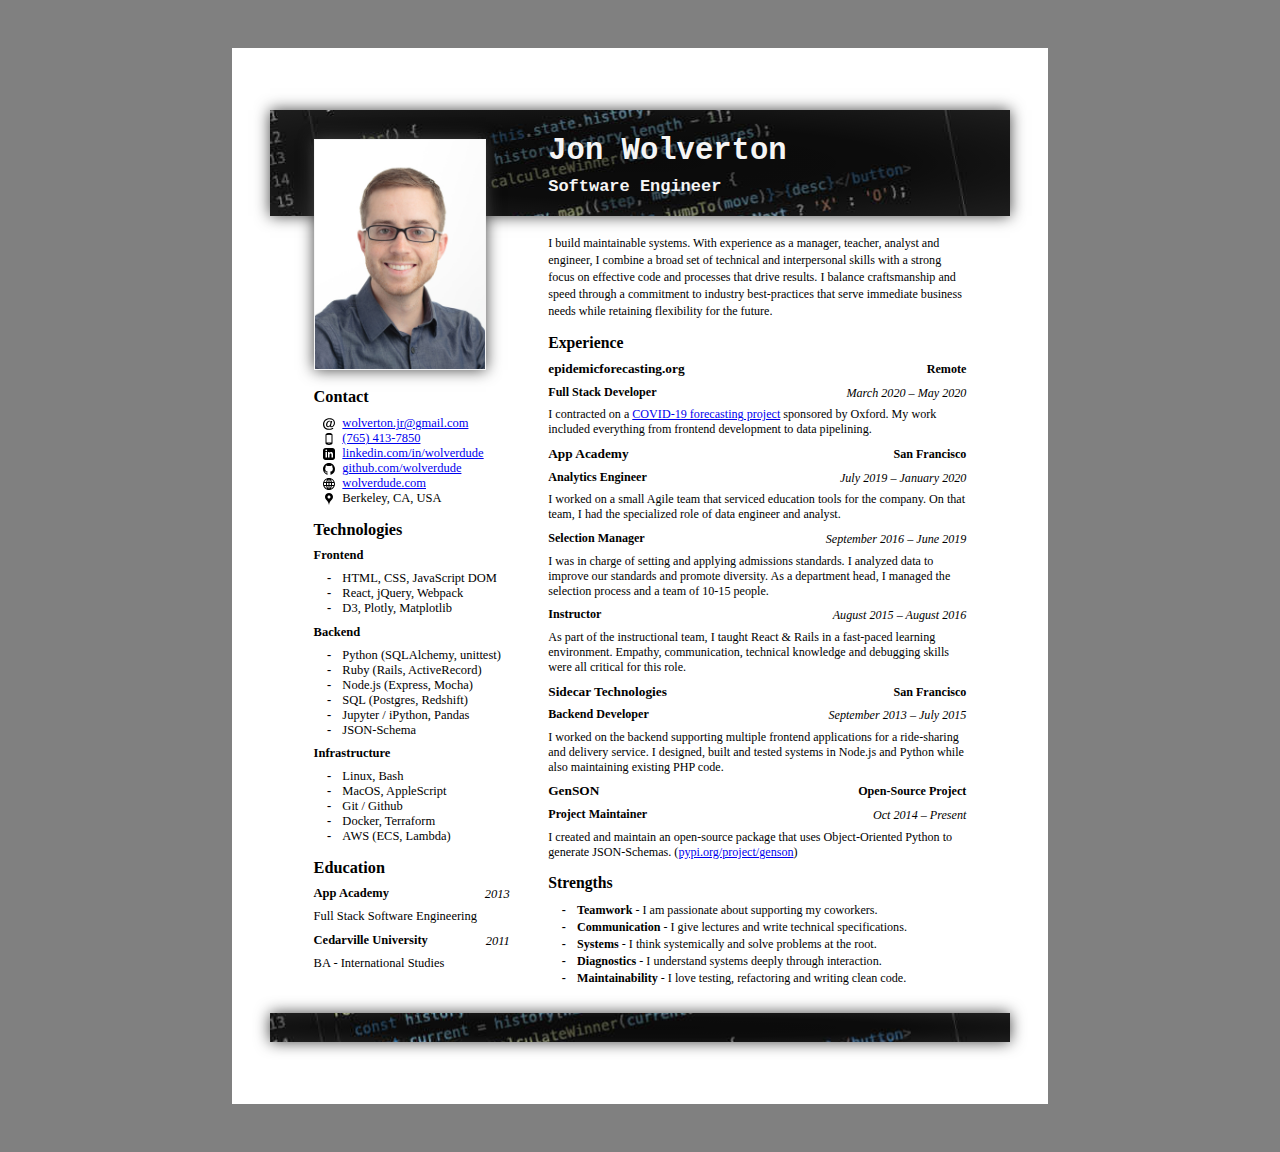
==== resume.html @ 435b96f3 "add favicon" ====
<!DOCTYPE html>
<html lang="en">
<head>
  <meta charset="UTF-8" />
  <meta http-equiv="X-UA-Compatible" content="chrome=1" />
  <meta name="viewport" content="width=8.5in, initial-scale=1.0" />
  <title>Jon Wolverton - Software Engineer</title>
  <meta name="description" content="I build maintainable systems." />
  <link rel="icon" href="/emoji/emoji/wolverdude.png" type="image/png">
  <link rel="stylesheet" href="resume.css" />
</head>
<body>
  <div class="page">
    <div class="header"><div class="code-underlay"></div></div>
    <div class="footer"><div class="code-underlay"></div></div>
    <div class="content">
      <div class="body">
        <div class="main">
          <article class="header-content">
            <h1>Jon Wolverton</h1>
            <p class="occupation">Software Engineer</p>
          </article>
          <article class="extra-line-spacing">
            <p>I build maintainable systems. With experience as a manager, teacher, analyst and engineer, I combine a broad set of technical and interpersonal skills with a strong focus on effective code and processes that drive results. I balance craftsmanship and speed through a commitment to industry best-practices that serve immediate business needs while retaining flexibility for the future.</p>
          </article>
          <article>
            <h2>Experience</h2>
            <section class="employer">
              <h3>epidemicforecasting.org</h3>
              <p class="location">Remote</p>
              <section class="role">
                <h4>Full Stack Developer</h4>
                <p class="dates">March 2020 – May 2020</p>
                <p>I contracted on a <a href="http://epidemicforecasting.org/">COVID-19 forecasting project</a> sponsored by Oxford. My work included everything from frontend development to data pipelining.</p>
              </section>
            </section>
            <section class="employer">
              <h3>App Academy</h3>
              <p class="location">San Francisco</p>
              <section class="role">
                <h4>Analytics Engineer</h4>
                <p class="dates">July 2019 – January 2020</p>
                <p>I worked on a small Agile team that serviced education tools for the company. On that team, I had the specialized role of data engineer and analyst.</p>
              </section>
              <section class="role">
                <h4>Selection Manager</h4>
                <p class="dates">September 2016 – June 2019</p>
                <p>I was in charge of setting and applying admissions standards. I analyzed data to improve our standards and promote diversity. As a department head, I managed the selection process and a team of 10-15 people.</p>
              </section>
              <section class="role">
                <h4>Instructor</h4>
                <p class="dates">August 2015 – August 2016</p>
                <p>As part of the instructional team, I taught React & Rails in a fast-paced learning environment. Empathy, communication, technical knowledge and debugging skills were all critical for this role.</p>
              </section>
            </section>
            <section class="employer">
              <h3>Sidecar Technologies</h3>
              <p class="location">San Francisco</p>
              <section class="role">
                <h4>Backend Developer</h4>
                <p class="dates">September 2013 – July 2015</p>
                <p>I worked on the backend supporting multiple frontend applications for a ride-sharing and delivery service. I designed, built and tested systems in Node.js and Python while also maintaining existing PHP code.</p>
              </section>
            </section>
            <section class="employer">
              <h3>GenSON</h3>
              <p class="location">Open-Source Project</p>
              <section class="role">
                <h4>Project Maintainer</h4>
                <p class="dates">Oct 2014 – Present</p>
                <p>I created and maintain an open-source package that uses Object-Oriented Python to generate JSON-Schemas. (<a href="https://pypi.org/project/genson/">pypi.org/project/genson</a>)</p>
              </section>
            </section>
          </article>
          <article>
            <h2>Strengths</h2>
            <ul class="extra-line-spacing">
              <li><strong>Teamwork</strong> - I am passionate about supporting my coworkers.</li>
              <li><strong>Communication</strong> - I give lectures and write technical specifications.</li>
              <li><strong>Systems</strong> - I think systemically and solve problems at the root.</li>
              <li><strong>Diagnostics</strong> - I understand systems deeply through interaction.</li>
              <li><strong>Maintainability</strong> - I love testing, refactoring and writing clean code.</li>
            </ul>
          </article>
        </div>
        <div class="sidebar">
          <img src="img/mugshot.jpg" id="mugshot" />
          <article>
            <h2>Contact</h2>
            <ul class="custom-bullets">
              <a href="mailto:wolverton.jr@gmail.com"><li class="bullet-email">wolverton.jr@gmail.com</li></a>
              <a href="tel:+17654137850"><li class="bullet-phone">(765) 413-7850</li></a>
              <a href="https://www.linkedin.com/in/wolverdude"><li class="bullet-linkedin">linkedin.com/in/wolverdude</li></a>
              <a href="https://github.com/wolverdude"><li class="bullet-github">github.com/wolverdude</li></a>
              <a href="https://www.wolverdude.com"><li class="bullet-website">wolverdude.com</li></a>
              <li class="bullet-location">Berkeley, CA, USA</li>
            </ul>
          </article>
          <article>
            <h2>Technologies</h2>
            <section>
              <h4>Frontend</h4>
              <ul>
                <li>HTML, CSS, JavaScript DOM</li>
                <li>React, jQuery, Webpack</li>
                <li>D3, Plotly, Matplotlib</li>
              </ul>
            </section>
            <section>
              <h4>Backend</h4>
              <ul>
                <li>Python (SQLAlchemy, unittest)</li>
                <li>Ruby (Rails, ActiveRecord)</li>
                <li>Node.js (Express, Mocha)</li>
                <li>SQL (Postgres, Redshift)</li>
                <li>Jupyter / iPython, Pandas</li>
                <li>JSON-Schema</li>
              </ul>
            </section>
            <section>
              <h4>Infrastructure</h4>
              <ul>
                <li>Linux, Bash</li>
                <li>MacOS, AppleScript</li>
                <li>Git / Github</li>
                <li>Docker, Terraform</li>
                <li>AWS (ECS, Lambda)</li>
              </ul>
            </section>
          </article>
          <article>
            <h2>Education</h2>
            <section class="role">
              <h4>App Academy</h4>
              <p class="dates">2013</p>
              <p>Full Stack Software Engineering</p>
            </section>
            <section class="role">
              <h4>Cedarville University</h4>
              <p class="dates">2011</p>
              <p>BA - International Studies</p>
            </section>
          </article>
        </div>
      </div>
    </div>
  </div>
</body>
</html>
---- resume.css ----
/* normalize styles */
html, body, div, span, h1, h2, h3, h4, h5, h6, p, a, ol, ul, li
article, section, summary, figure {
  margin: 0;
  padding: 0;
  border: 0;
  font-size: inherit;
  line-height: inherit;
  font: inherit;
  vertical-align: baseline;
}
html {
  font-family: Tahoma;
  font-size: 12.5px;
  line-height: 15px;
  background-color: grey;
}
article { margin: 0.15in 0; }
section { margin: 0.1in 0; }
h1, h2, h3, h4, h5, h6 {
  margin: 0.1in 0;
  font-weight: bold;
}
h1 {
  font-size: 180%;
  line-height: 140%;
}
h2 {
  font-size: 130%;
  line-height: 115%;
}
h3 {
  font-size: 110%;
  line-height: 105%;
}
h4 {
  font-size: 100%;
  line-height: 100%;
}
ul { list-style-type: none;}
li {
  position: relative;
  margin-left: 0.1in;
  padding-left: 0.2in;
}
li:before {
  content: "-";
  font-weight: bold;
  position: absolute;
  left: 0.04in;
}

/* layout */
.page {
  position: relative;
  box-sizing: border-box;
  z-index: 0;
  background-color: white;
  width: 8.5in;
  height: 11in;
  margin: 0.5in auto;
  padding: 0.65in;
}
.page > .content {
  width: 7.2in;
  height: 9.7in;
  background-color: transparent;
}
.body {
  display: flex;
  flex-direction: row-reverse;
  flex-wrap: nowrap;
  height: 9.4in;
}
.main, .sidebar {
  padding: 0 0.2in 0.2in 0.2in;
  overflow: hidden;
}
.main {
  width: 4.9in;
}
.sidebar {
  width: 2.3in;
}

/* header & footer */
#mugshot {
  height: 2.4in;
  width: 1.8in;
  margin-top: 0.3in;
  box-sizing: border-box;
  border: 0.02in solid whitesmoke;
}
.header, .footer, #mugshot {
  box-shadow: 0 0 0.15in #444;
}
.header, .footer {
  position: absolute;
  left: 0.4in;
  width: 7.7in;
  z-index: -1;
  background-image: url("img/header.jpg");
  background-position-y: center;
}
.header {
  top: 0.65in;
  height: 1.1in;
}
.footer {
  bottom: 0.65in;
  height: 0.3in;
}
.code-underlay {
  width: 100%;
  height: 100%;
  background-image: radial-gradient(#000a, #0009, #0000);
}
.header-content {
  box-sizing: border-box;
  height: 1.1in;
  margin-top: 0;
  padding-top: 0.2in;
  margin-bottom: 0.2in;
  font-family: monospace;
  font-size: 140%;
  font-weight: bold;
  color: whitesmoke;
}
.header-content > h1:first-child {
  margin-top: 0;
  margin-bottom: 0.07in;
}

/* contacts list */
ul.custom-bullets {
  list-style: none;
}
ul.custom-bullets li {
  background-size: 0.13in 0.13in;
  background-position: left center;
  background-repeat: no-repeat;
}
ul.custom-bullets li:before {
  content: ""
}
li.bullet-email {
  background-image: url("img/email.svg");
}
li.bullet-phone {
  background-image: url("img/phone.svg");
}
li.bullet-linkedin {
  background-image: url("img/linkedin.svg");
}
li.bullet-github {
  background-image: url("img/github.svg");
}
li.bullet-website {
  background-image: url("img/website.svg");
}
li.bullet-location {
  background-image: url("img/location.svg");
}

/* modular styles */
.employer, .role { position: relative; }
.employer .location, .role .dates {
  position: absolute;
  overflow: visible;
  top: 0;
  right: 0;
}
.employer .location { font-weight: bold; }
.role .dates { font-style: italic; }


/* specific styles */
.extra-line-spacing {
  line-height: 140%;
}

/* adjust font to fit more in the column */
.main {
  font-size: 97%;
}

/* print-specific styles */
@media print {
  .page {
    margin: 0;
  }
  a:active, a:visited, a:-webkit-any-link {
    color: inherit;
    text-decoration: inherit;
  }
  .header, .footer {
    box-shadow: none;
  }
}
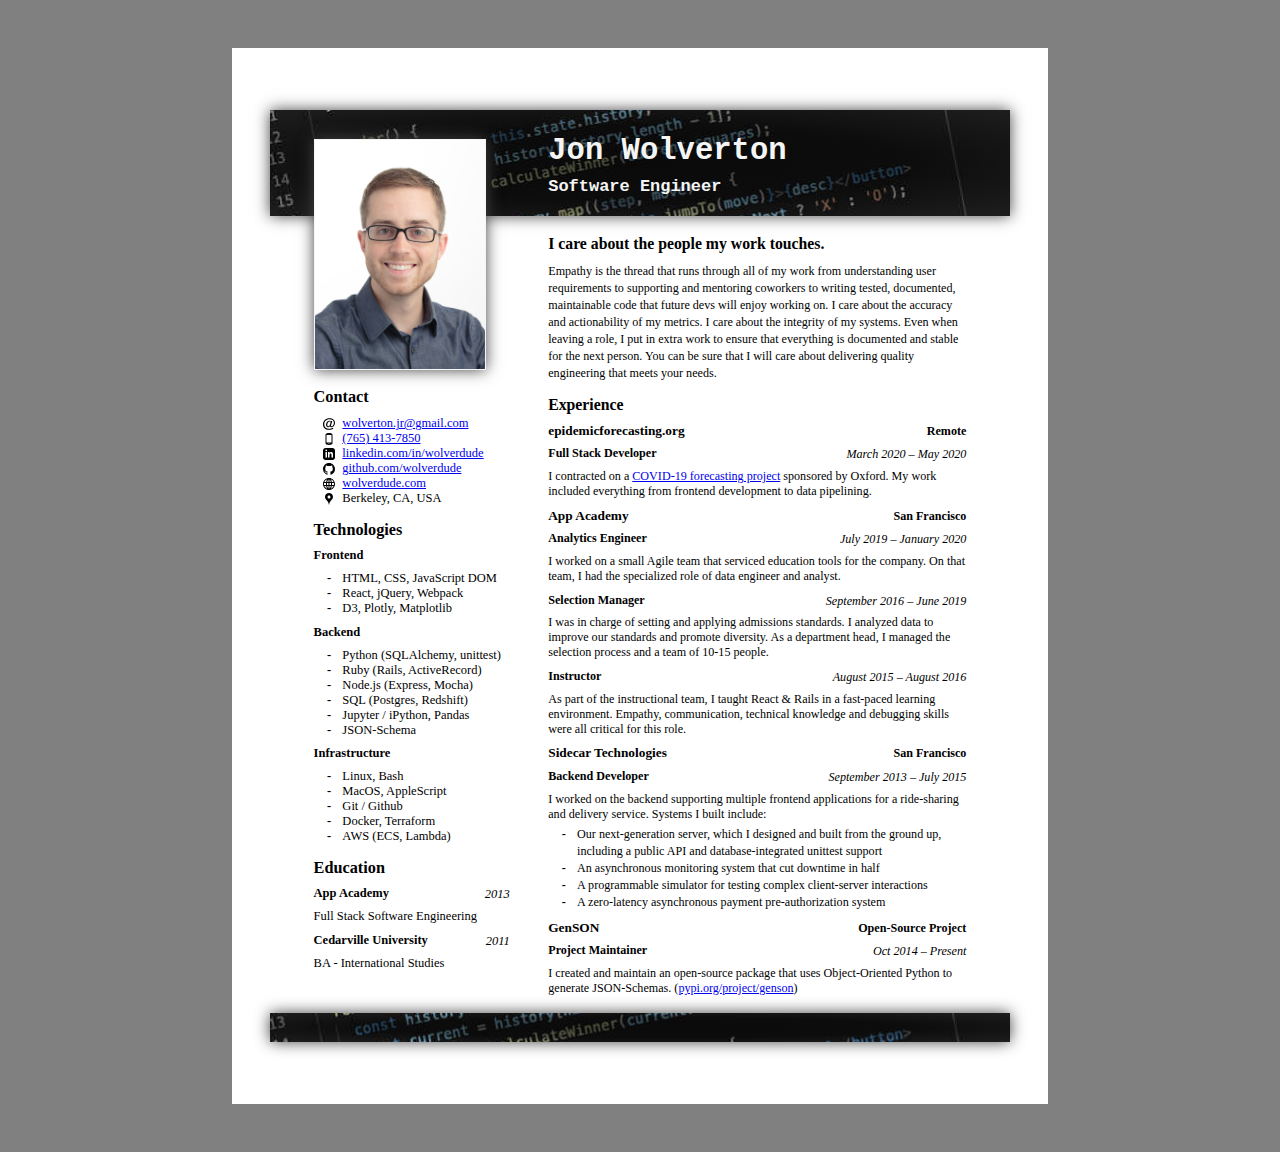
==== commit ea302f9e: "change personal statement + swap strengths for more detail on Sidecar" ====
--- a/resume.html
+++ b/resume.html
@@ -5,7 +5,7 @@
   <meta http-equiv="X-UA-Compatible" content="chrome=1" />
   <meta name="viewport" content="width=8.5in, initial-scale=1.0" />
   <title>Jon Wolverton - Software Engineer</title>
-  <meta name="description" content="I build maintainable systems." />
+  <meta name="description" content="Empathy-Driven Software Development" />
   <link rel="icon" href="/emoji/emoji/wolverdude.png" type="image/png">
   <link rel="stylesheet" href="resume.css" />
 </head>
@@ -21,7 +21,8 @@
             <p class="occupation">Software Engineer</p>
           </article>
           <article class="extra-line-spacing">
-            <p>I build maintainable systems. With experience as a manager, teacher, analyst and engineer, I combine a broad set of technical and interpersonal skills with a strong focus on effective code and processes that drive results. I balance craftsmanship and speed through a commitment to industry best-practices that serve immediate business needs while retaining flexibility for the future.</p>
+            <h2>I care about the people my work touches.</h2>
+            <p>Empathy is the thread that runs through all of my work from understanding user requirements to supporting and mentoring coworkers to writing tested, documented, maintainable code that future devs will enjoy working on. I care about the accuracy and actionability of my metrics. I care about the integrity of my systems. Even when leaving a role, I put in extra work to ensure that everything is documented and stable for the next person. You can be sure that I will care about delivering quality engineering that meets your needs.</p>
           </article>
           <article>
             <h2>Experience</h2>
@@ -59,8 +60,14 @@
               <section class="role">
                 <h4>Backend Developer</h4>
                 <p class="dates">September 2013 – July 2015</p>
-                <p>I worked on the backend supporting multiple frontend applications for a ride-sharing and delivery service. I designed, built and tested systems in Node.js and Python while also maintaining existing PHP code.</p>
-              </section>
+                <p>I worked on the backend supporting multiple frontend applications for a ride-sharing and delivery service. Systems I built include:</p>
+                <ul class="extra-line-spacing">
+                  <li>Our next-generation server, which I designed and built from the ground up, including a public API and database-integrated unittest support</li>
+                  <li>An asynchronous monitoring system that cut downtime in half</li>
+                  <li>A programmable simulator for testing complex client-server interactions</li>
+                  <li>A zero-latency asynchronous payment pre-authorization system</li>
+                </ul>
+                </section>
             </section>
             <section class="employer">
               <h3>GenSON</h3>
@@ -71,16 +78,6 @@
                 <p>I created and maintain an open-source package that uses Object-Oriented Python to generate JSON-Schemas. (<a href="https://pypi.org/project/genson/">pypi.org/project/genson</a>)</p>
               </section>
             </section>
-          </article>
-          <article>
-            <h2>Strengths</h2>
-            <ul class="extra-line-spacing">
-              <li><strong>Teamwork</strong> - I am passionate about supporting my coworkers.</li>
-              <li><strong>Communication</strong> - I give lectures and write technical specifications.</li>
-              <li><strong>Systems</strong> - I think systemically and solve problems at the root.</li>
-              <li><strong>Diagnostics</strong> - I understand systems deeply through interaction.</li>
-              <li><strong>Maintainability</strong> - I love testing, refactoring and writing clean code.</li>
-            </ul>
           </article>
         </div>
         <div class="sidebar">
--- a/resume.css
+++ b/resume.css
@@ -177,6 +177,8 @@
 /* specific styles */
 .extra-line-spacing {
   line-height: 140%;
+  margin-top: 0.05in;
+  margin-bottom: 0.05in;
 }
 
 /* adjust font to fit more in the column */
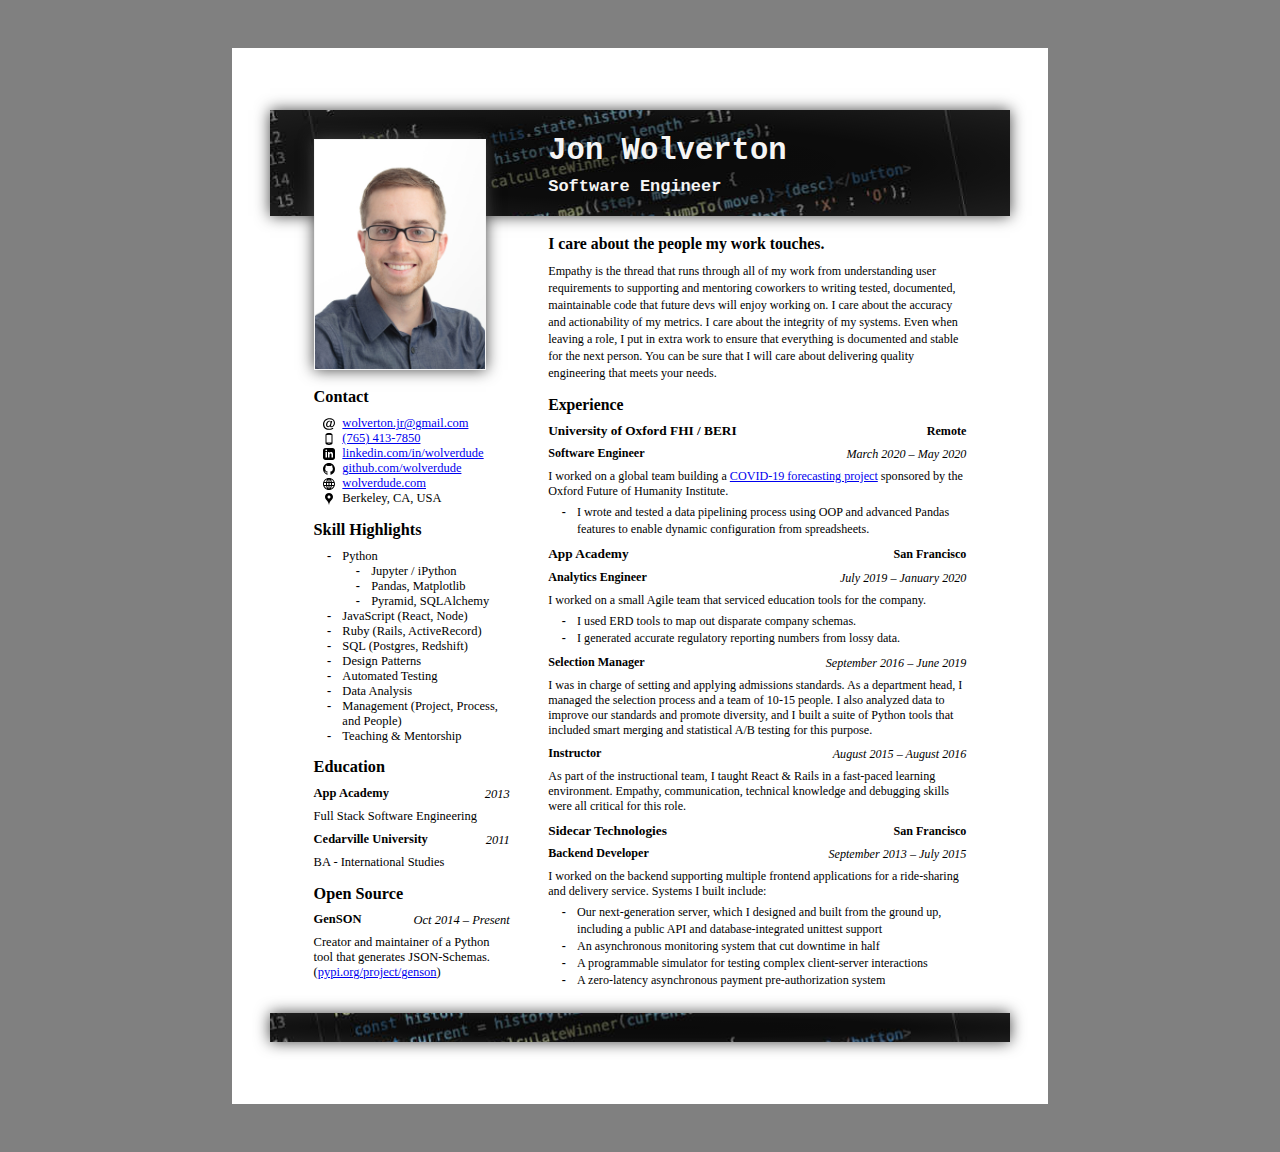
==== commit faf9b5f9: "consolidate skills & expand work history" ====
--- a/resume.html
+++ b/resume.html
@@ -27,12 +27,15 @@
           <article>
             <h2>Experience</h2>
             <section class="employer">
-              <h3>epidemicforecasting.org</h3>
+              <h3>University of Oxford FHI / BERI</h3>
               <p class="location">Remote</p>
               <section class="role">
-                <h4>Full Stack Developer</h4>
+                <h4>Software Engineer</h4>
                 <p class="dates">March 2020 – May 2020</p>
-                <p>I contracted on a <a href="http://epidemicforecasting.org/">COVID-19 forecasting project</a> sponsored by Oxford. My work included everything from frontend development to data pipelining.</p>
+                <p>I worked on a global team building a <a href="http://epidemicforecasting.org/">COVID-19 forecasting project</a> sponsored by the Oxford Future of Humanity Institute.</p>
+                <ul class="extra-line-spacing">
+                  <li>I wrote and tested a data pipelining process using OOP and advanced Pandas features to enable dynamic configuration from spreadsheets.</li>
+                </ul>
               </section>
             </section>
             <section class="employer">
@@ -41,12 +44,17 @@
               <section class="role">
                 <h4>Analytics Engineer</h4>
                 <p class="dates">July 2019 – January 2020</p>
-                <p>I worked on a small Agile team that serviced education tools for the company. On that team, I had the specialized role of data engineer and analyst.</p>
+                <p>I worked on a small Agile team that serviced education tools for the company.</p>
+                <ul class="extra-line-spacing">
+                  <li>I used ERD tools to map out disparate company schemas.</li>
+                  <li>I generated accurate regulatory reporting numbers from lossy data.</li>
+                </ul>
+
               </section>
               <section class="role">
                 <h4>Selection Manager</h4>
                 <p class="dates">September 2016 – June 2019</p>
-                <p>I was in charge of setting and applying admissions standards. I analyzed data to improve our standards and promote diversity. As a department head, I managed the selection process and a team of 10-15 people.</p>
+                <p>I was in charge of setting and applying admissions standards. As a department head, I managed the selection process and a team of 10-15 people. I also analyzed data to improve our standards and promote diversity, and I built a suite of Python tools that included smart merging and statistical A/B testing for this purpose.</p>
               </section>
               <section class="role">
                 <h4>Instructor</h4>
@@ -69,15 +77,6 @@
                 </ul>
                 </section>
             </section>
-            <section class="employer">
-              <h3>GenSON</h3>
-              <p class="location">Open-Source Project</p>
-              <section class="role">
-                <h4>Project Maintainer</h4>
-                <p class="dates">Oct 2014 – Present</p>
-                <p>I created and maintain an open-source package that uses Object-Oriented Python to generate JSON-Schemas. (<a href="https://pypi.org/project/genson/">pypi.org/project/genson</a>)</p>
-              </section>
-            </section>
           </article>
         </div>
         <div class="sidebar">
@@ -94,36 +93,24 @@
             </ul>
           </article>
           <article>
-            <h2>Technologies</h2>
-            <section>
-              <h4>Frontend</h4>
-              <ul>
-                <li>HTML, CSS, JavaScript DOM</li>
-                <li>React, jQuery, Webpack</li>
-                <li>D3, Plotly, Matplotlib</li>
-              </ul>
-            </section>
-            <section>
-              <h4>Backend</h4>
-              <ul>
-                <li>Python (SQLAlchemy, unittest)</li>
-                <li>Ruby (Rails, ActiveRecord)</li>
-                <li>Node.js (Express, Mocha)</li>
-                <li>SQL (Postgres, Redshift)</li>
-                <li>Jupyter / iPython, Pandas</li>
-                <li>JSON-Schema</li>
-              </ul>
-            </section>
-            <section>
-              <h4>Infrastructure</h4>
-              <ul>
-                <li>Linux, Bash</li>
-                <li>MacOS, AppleScript</li>
-                <li>Git / Github</li>
-                <li>Docker, Terraform</li>
-                <li>AWS (ECS, Lambda)</li>
-              </ul>
-            </section>
+            <h2>Skill Highlights</h2>
+            <ul>
+              <li>Python
+                <ul>
+                  <li>Jupyter / iPython</li>
+                  <li>Pandas, Matplotlib</li>
+                  <li>Pyramid, SQLAlchemy</li>
+                </ul>
+              </li>
+              <li>JavaScript (React, Node)</li>
+              <li>Ruby (Rails, ActiveRecord)</li>
+              <li>SQL (Postgres, Redshift)</li>
+              <li>Design Patterns</li>
+              <li>Automated Testing</li>
+              <li>Data Analysis</li>
+              <li>Management (Project, Process, and People)</li>
+              <li>Teaching & Mentorship</li>
+            </ul>
           </article>
           <article>
             <h2>Education</h2>
@@ -138,6 +125,14 @@
               <p>BA - International Studies</p>
             </section>
           </article>
+          <article>
+            <h2>Open Source</h2>
+            <section class="role">
+              <h4>GenSON</h4>
+              <p class="dates">Oct 2014 – Present</p>
+              <p>Creator and maintainer of a Python tool that generates JSON-Schemas. (<a href="https://pypi.org/project/genson/">pypi.org/project/genson</a>)</p>
+            </section>
+          </article>
         </div>
       </div>
     </div>
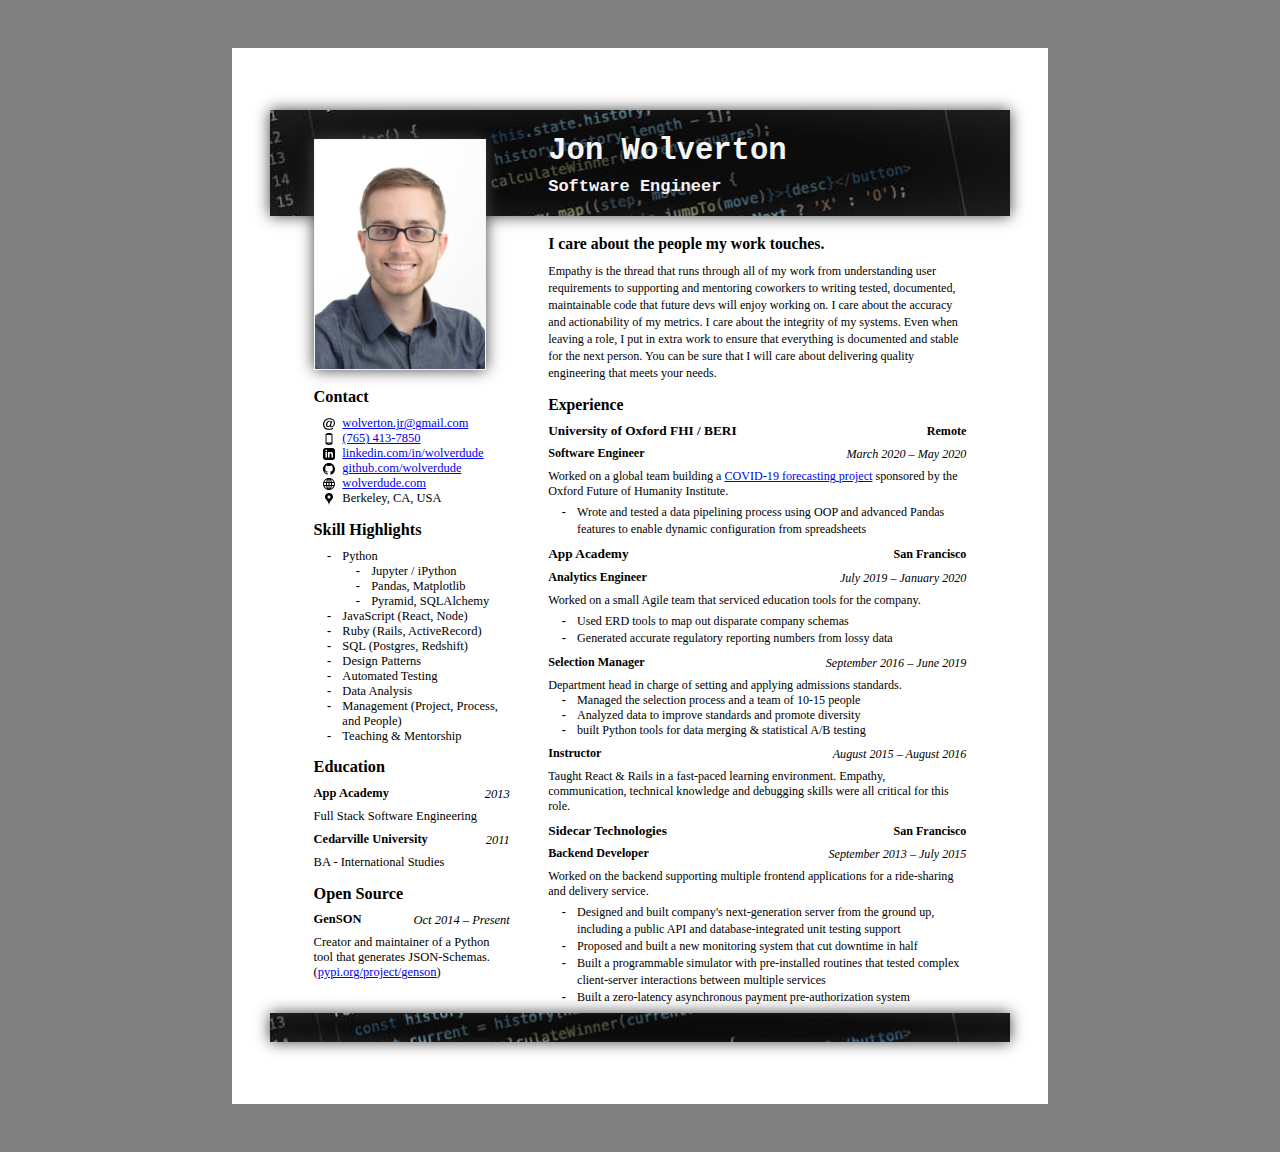
==== commit 15787dca: "remove I language" ====
--- a/resume.html
+++ b/resume.html
@@ -32,9 +32,9 @@
               <section class="role">
                 <h4>Software Engineer</h4>
                 <p class="dates">March 2020 – May 2020</p>
-                <p>I worked on a global team building a <a href="http://epidemicforecasting.org/">COVID-19 forecasting project</a> sponsored by the Oxford Future of Humanity Institute.</p>
+                <p>Worked on a global team building a <a href="http://epidemicforecasting.org/">COVID-19 forecasting project</a> sponsored by the Oxford Future of Humanity Institute.</p>
                 <ul class="extra-line-spacing">
-                  <li>I wrote and tested a data pipelining process using OOP and advanced Pandas features to enable dynamic configuration from spreadsheets.</li>
+                  <li>Wrote and tested a data pipelining process using OOP and advanced Pandas features to enable dynamic configuration from spreadsheets</li>
                 </ul>
               </section>
             </section>
@@ -44,22 +44,27 @@
               <section class="role">
                 <h4>Analytics Engineer</h4>
                 <p class="dates">July 2019 – January 2020</p>
-                <p>I worked on a small Agile team that serviced education tools for the company.</p>
+                <p>Worked on a small Agile team that serviced education tools for the company.</p>
                 <ul class="extra-line-spacing">
-                  <li>I used ERD tools to map out disparate company schemas.</li>
-                  <li>I generated accurate regulatory reporting numbers from lossy data.</li>
+                  <li>Used ERD tools to map out disparate company schemas</li>
+                  <li>Generated accurate regulatory reporting numbers from lossy data</li>
                 </ul>
 
               </section>
               <section class="role">
                 <h4>Selection Manager</h4>
                 <p class="dates">September 2016 – June 2019</p>
-                <p>I was in charge of setting and applying admissions standards. As a department head, I managed the selection process and a team of 10-15 people. I also analyzed data to improve our standards and promote diversity, and I built a suite of Python tools that included smart merging and statistical A/B testing for this purpose.</p>
+                <p>Department head in charge of setting and applying admissions standards.</p>
+                <ul>
+                  <li>Managed the selection process and a team of 10-15 people</li>
+                  <li>Analyzed data to improve standards and promote diversity</li>
+                  <li>built Python tools for data merging & statistical A/B testing</li>
+                </ul>
               </section>
               <section class="role">
                 <h4>Instructor</h4>
                 <p class="dates">August 2015 – August 2016</p>
-                <p>As part of the instructional team, I taught React & Rails in a fast-paced learning environment. Empathy, communication, technical knowledge and debugging skills were all critical for this role.</p>
+                <p>Taught React & Rails in a fast-paced learning environment. Empathy, communication, technical knowledge and debugging skills were all critical for this role.</p>
               </section>
             </section>
             <section class="employer">
@@ -68,12 +73,12 @@
               <section class="role">
                 <h4>Backend Developer</h4>
                 <p class="dates">September 2013 – July 2015</p>
-                <p>I worked on the backend supporting multiple frontend applications for a ride-sharing and delivery service. Systems I built include:</p>
+                <p>Worked on the backend supporting multiple frontend applications for a ride-sharing and delivery service.</p>
                 <ul class="extra-line-spacing">
-                  <li>Our next-generation server, which I designed and built from the ground up, including a public API and database-integrated unittest support</li>
-                  <li>An asynchronous monitoring system that cut downtime in half</li>
-                  <li>A programmable simulator for testing complex client-server interactions</li>
-                  <li>A zero-latency asynchronous payment pre-authorization system</li>
+                  <li>Designed and built company's next-generation server from the ground up, including a public API and database-integrated unit testing support</li>
+                  <li>Proposed and built a new monitoring system that cut downtime in half</li>
+                  <li>Built a programmable simulator with pre-installed routines that tested complex client-server interactions between multiple services</li>
+                  <li>Built a zero-latency asynchronous payment pre-authorization system</li>
                 </ul>
                 </section>
             </section>
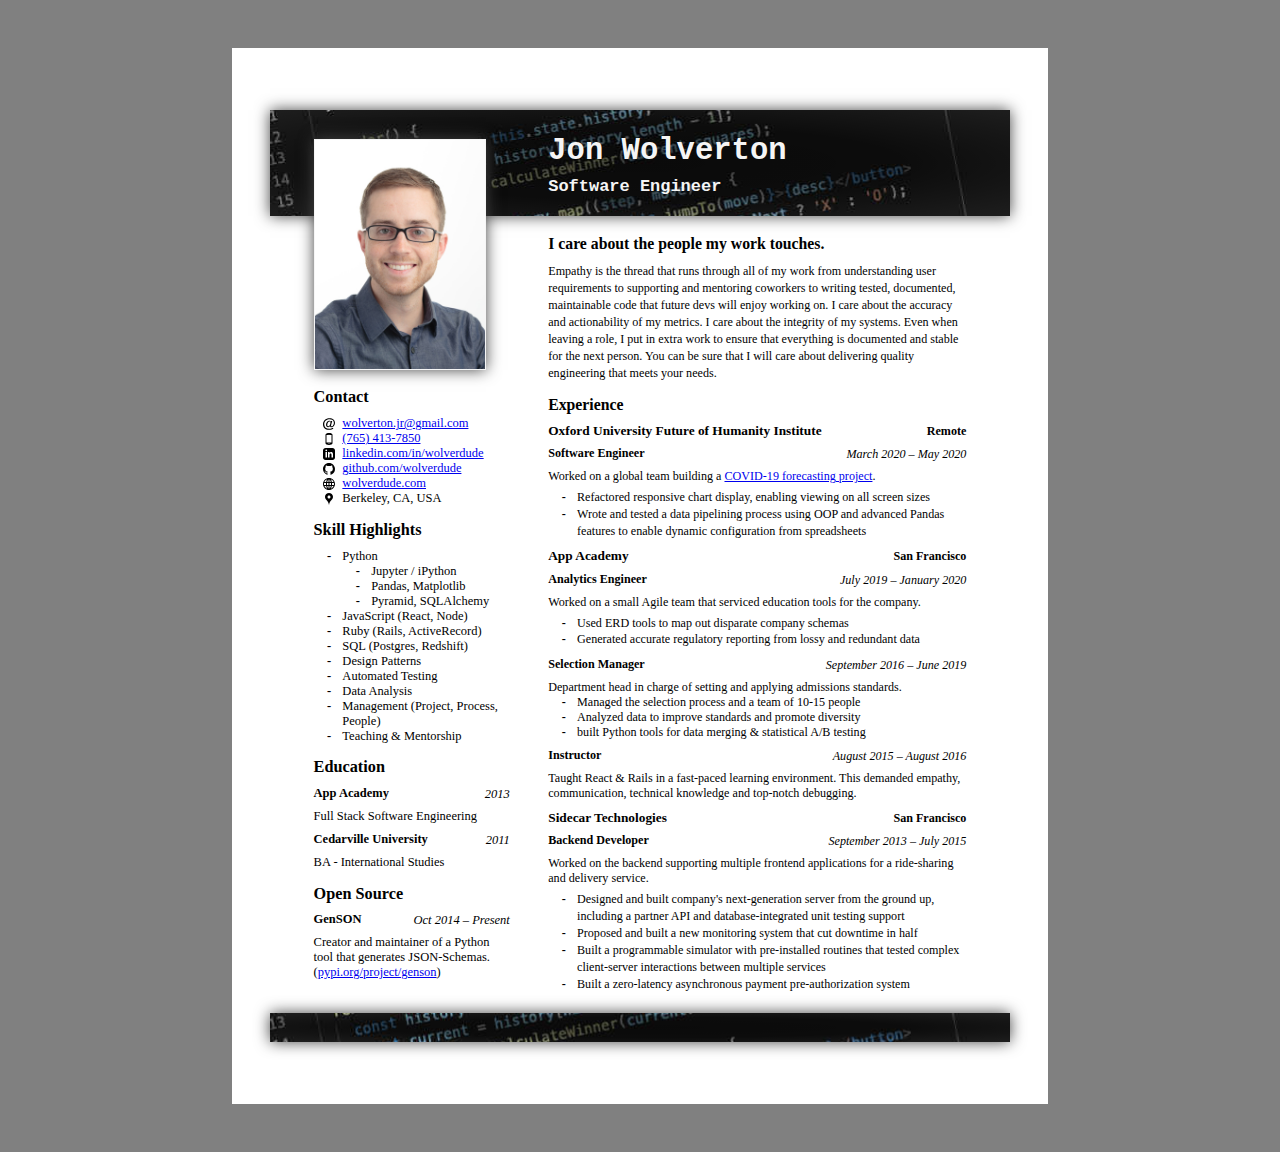
==== commit b685b83a: "tweaks" ====
--- a/resume.html
+++ b/resume.html
@@ -27,13 +27,14 @@
           <article>
             <h2>Experience</h2>
             <section class="employer">
-              <h3>University of Oxford FHI / BERI</h3>
+              <h3>Oxford University Future of Humanity Institute</h3>
               <p class="location">Remote</p>
               <section class="role">
                 <h4>Software Engineer</h4>
                 <p class="dates">March 2020 – May 2020</p>
-                <p>Worked on a global team building a <a href="http://epidemicforecasting.org/">COVID-19 forecasting project</a> sponsored by the Oxford Future of Humanity Institute.</p>
+                <p>Worked on a global team building a <a href="http://epidemicforecasting.org/">COVID-19 forecasting project</a>.</p>
                 <ul class="extra-line-spacing">
+                  <li>Refactored responsive chart display, enabling viewing on all screen sizes</li>
                   <li>Wrote and tested a data pipelining process using OOP and advanced Pandas features to enable dynamic configuration from spreadsheets</li>
                 </ul>
               </section>
@@ -47,7 +48,7 @@
                 <p>Worked on a small Agile team that serviced education tools for the company.</p>
                 <ul class="extra-line-spacing">
                   <li>Used ERD tools to map out disparate company schemas</li>
-                  <li>Generated accurate regulatory reporting numbers from lossy data</li>
+                  <li>Generated accurate regulatory reporting from lossy and redundant data</li>
                 </ul>
 
               </section>
@@ -64,7 +65,7 @@
               <section class="role">
                 <h4>Instructor</h4>
                 <p class="dates">August 2015 – August 2016</p>
-                <p>Taught React & Rails in a fast-paced learning environment. Empathy, communication, technical knowledge and debugging skills were all critical for this role.</p>
+                <p>Taught React & Rails in a fast-paced learning environment. This demanded empathy, communication, technical knowledge and top-notch debugging.</p>
               </section>
             </section>
             <section class="employer">
@@ -75,7 +76,7 @@
                 <p class="dates">September 2013 – July 2015</p>
                 <p>Worked on the backend supporting multiple frontend applications for a ride-sharing and delivery service.</p>
                 <ul class="extra-line-spacing">
-                  <li>Designed and built company's next-generation server from the ground up, including a public API and database-integrated unit testing support</li>
+                  <li>Designed and built company's next-generation server from the ground up, including a partner API and database-integrated unit testing support</li>
                   <li>Proposed and built a new monitoring system that cut downtime in half</li>
                   <li>Built a programmable simulator with pre-installed routines that tested complex client-server interactions between multiple services</li>
                   <li>Built a zero-latency asynchronous payment pre-authorization system</li>
@@ -113,7 +114,7 @@
               <li>Design Patterns</li>
               <li>Automated Testing</li>
               <li>Data Analysis</li>
-              <li>Management (Project, Process, and People)</li>
+              <li>Management (Project, Process, People)</li>
               <li>Teaching & Mentorship</li>
             </ul>
           </article>
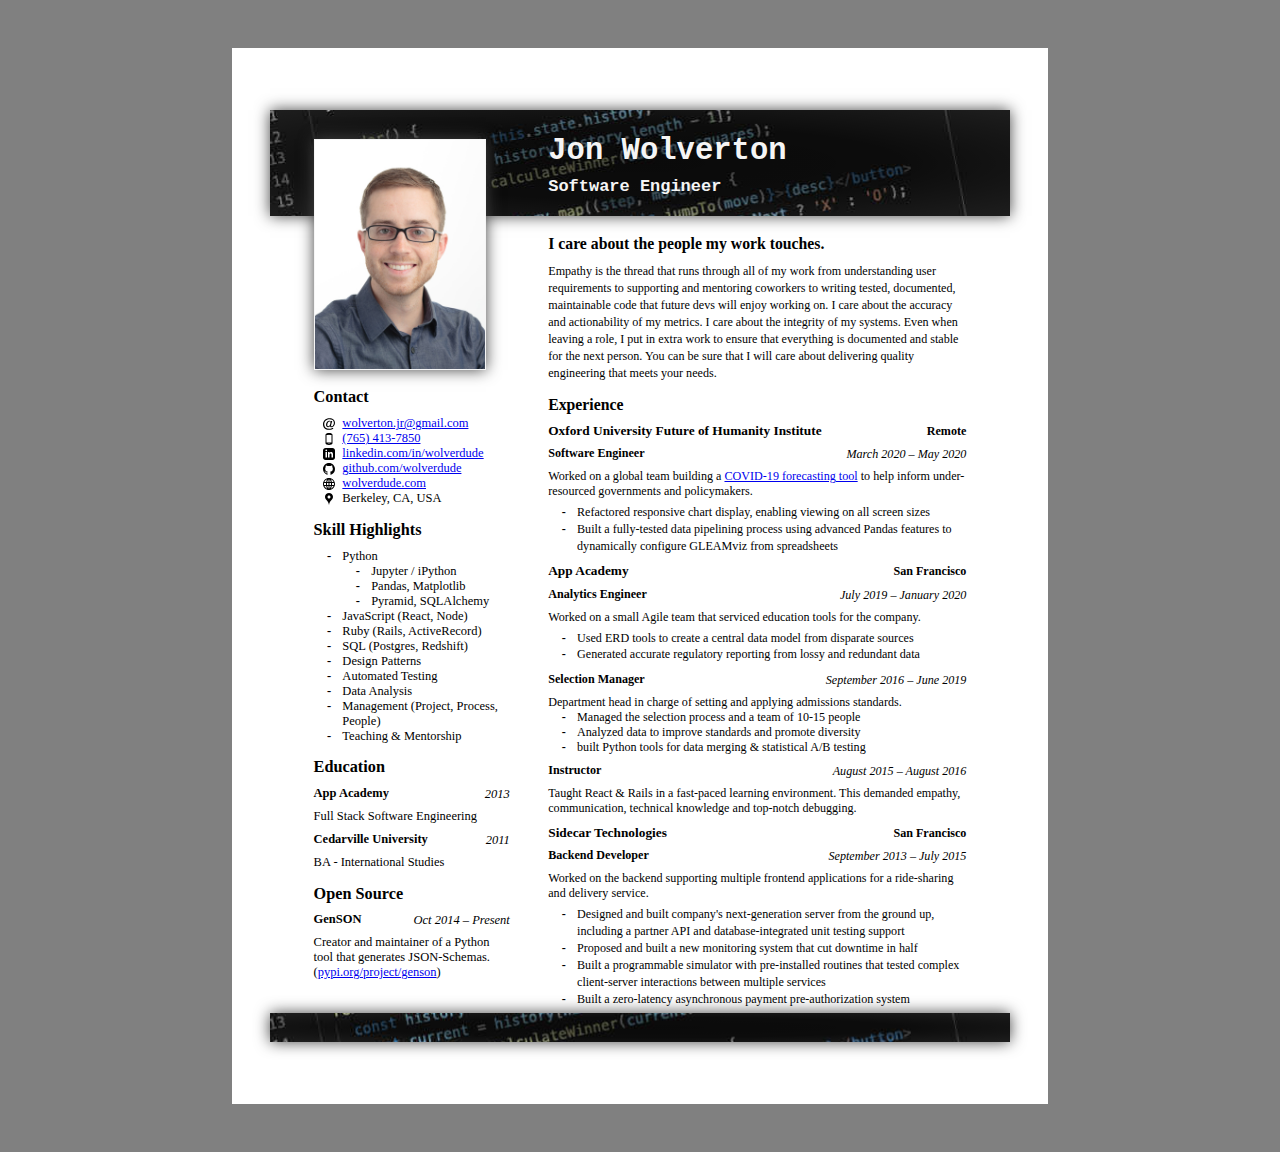
==== commit 7db6b75c: "more tweaks" ====
--- a/resume.html
+++ b/resume.html
@@ -32,10 +32,10 @@
               <section class="role">
                 <h4>Software Engineer</h4>
                 <p class="dates">March 2020 – May 2020</p>
-                <p>Worked on a global team building a <a href="http://epidemicforecasting.org/">COVID-19 forecasting project</a>.</p>
+                <p>Worked on a global team building a <a href="http://epidemicforecasting.org/">COVID-19 forecasting tool</a> to help inform under-resourced governments and policymakers.</p>
                 <ul class="extra-line-spacing">
                   <li>Refactored responsive chart display, enabling viewing on all screen sizes</li>
-                  <li>Wrote and tested a data pipelining process using OOP and advanced Pandas features to enable dynamic configuration from spreadsheets</li>
+                  <li>Built a fully-tested data pipelining process using advanced Pandas features to dynamically configure GLEAMviz from spreadsheets</li>
                 </ul>
               </section>
             </section>
@@ -47,7 +47,7 @@
                 <p class="dates">July 2019 – January 2020</p>
                 <p>Worked on a small Agile team that serviced education tools for the company.</p>
                 <ul class="extra-line-spacing">
-                  <li>Used ERD tools to map out disparate company schemas</li>
+                  <li>Used ERD tools to create a central data model from disparate sources</li>
                   <li>Generated accurate regulatory reporting from lossy and redundant data</li>
                 </ul>
 
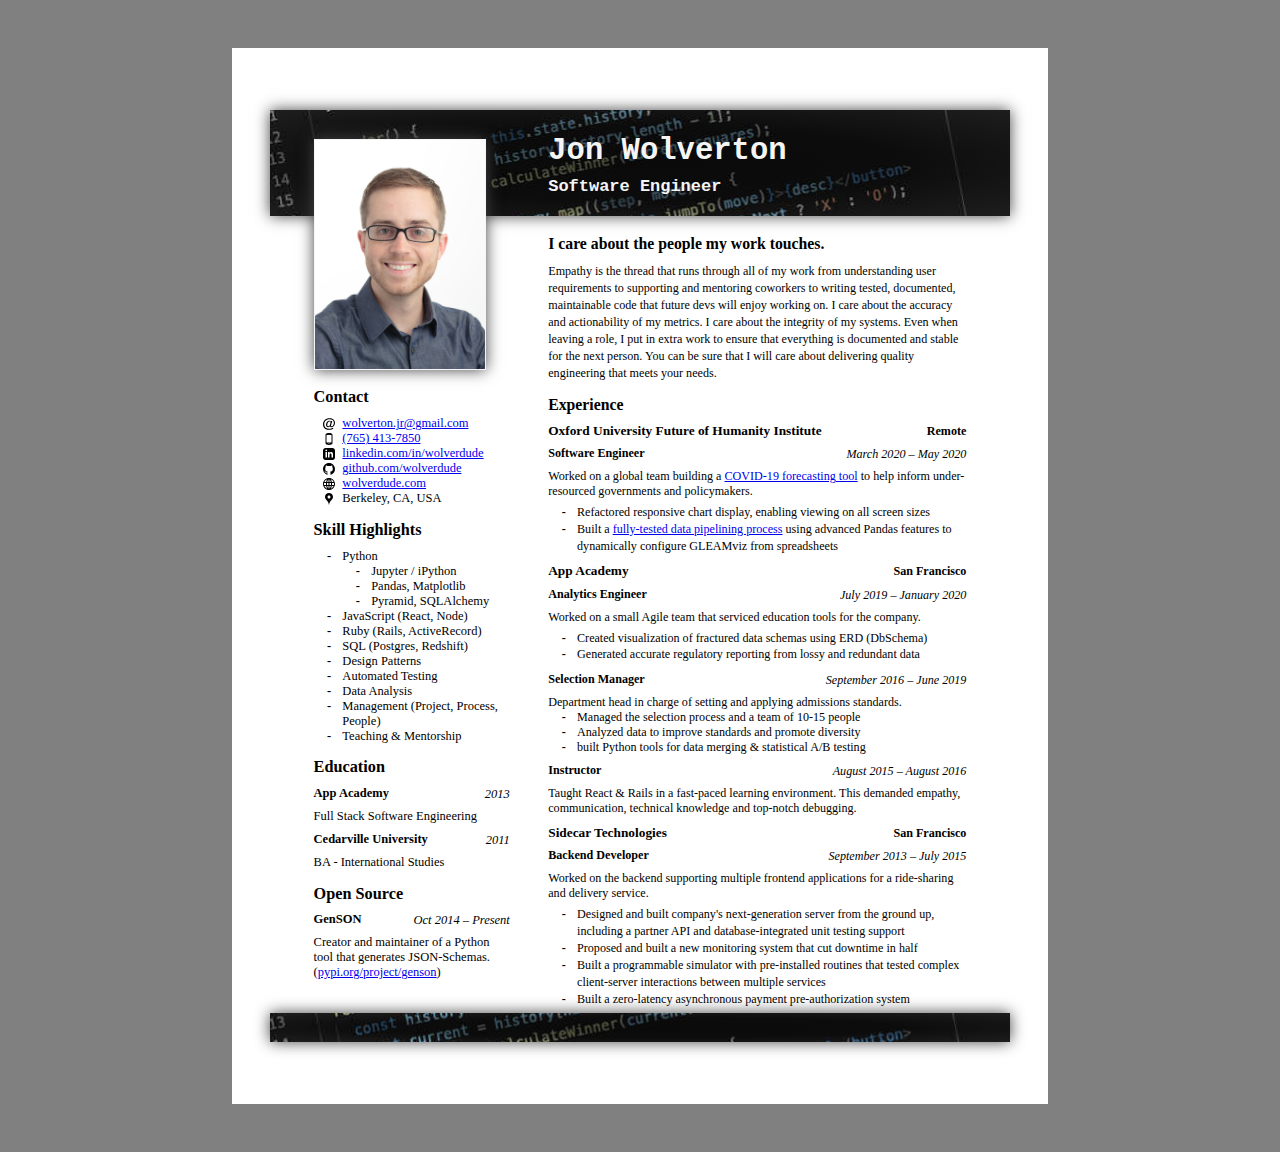
==== commit d1b8b0fb: "implement recruiter's suggestions" ====
--- a/resume.html
+++ b/resume.html
@@ -35,7 +35,7 @@
                 <p>Worked on a global team building a <a href="http://epidemicforecasting.org/">COVID-19 forecasting tool</a> to help inform under-resourced governments and policymakers.</p>
                 <ul class="extra-line-spacing">
                   <li>Refactored responsive chart display, enabling viewing on all screen sizes</li>
-                  <li>Built a fully-tested data pipelining process using advanced Pandas features to dynamically configure GLEAMviz from spreadsheets</li>
+                  <li>Built a <a href="https://github.com/epidemics/epimodel/pull/57">fully-tested data pipelining process</a> using advanced Pandas features to dynamically configure GLEAMviz from spreadsheets</li>
                 </ul>
               </section>
             </section>
@@ -47,7 +47,7 @@
                 <p class="dates">July 2019 – January 2020</p>
                 <p>Worked on a small Agile team that serviced education tools for the company.</p>
                 <ul class="extra-line-spacing">
-                  <li>Used ERD tools to create a central data model from disparate sources</li>
+                  <li>Created visualization of fractured data schemas using ERD (DbSchema)</li>
                   <li>Generated accurate regulatory reporting from lossy and redundant data</li>
                 </ul>
 
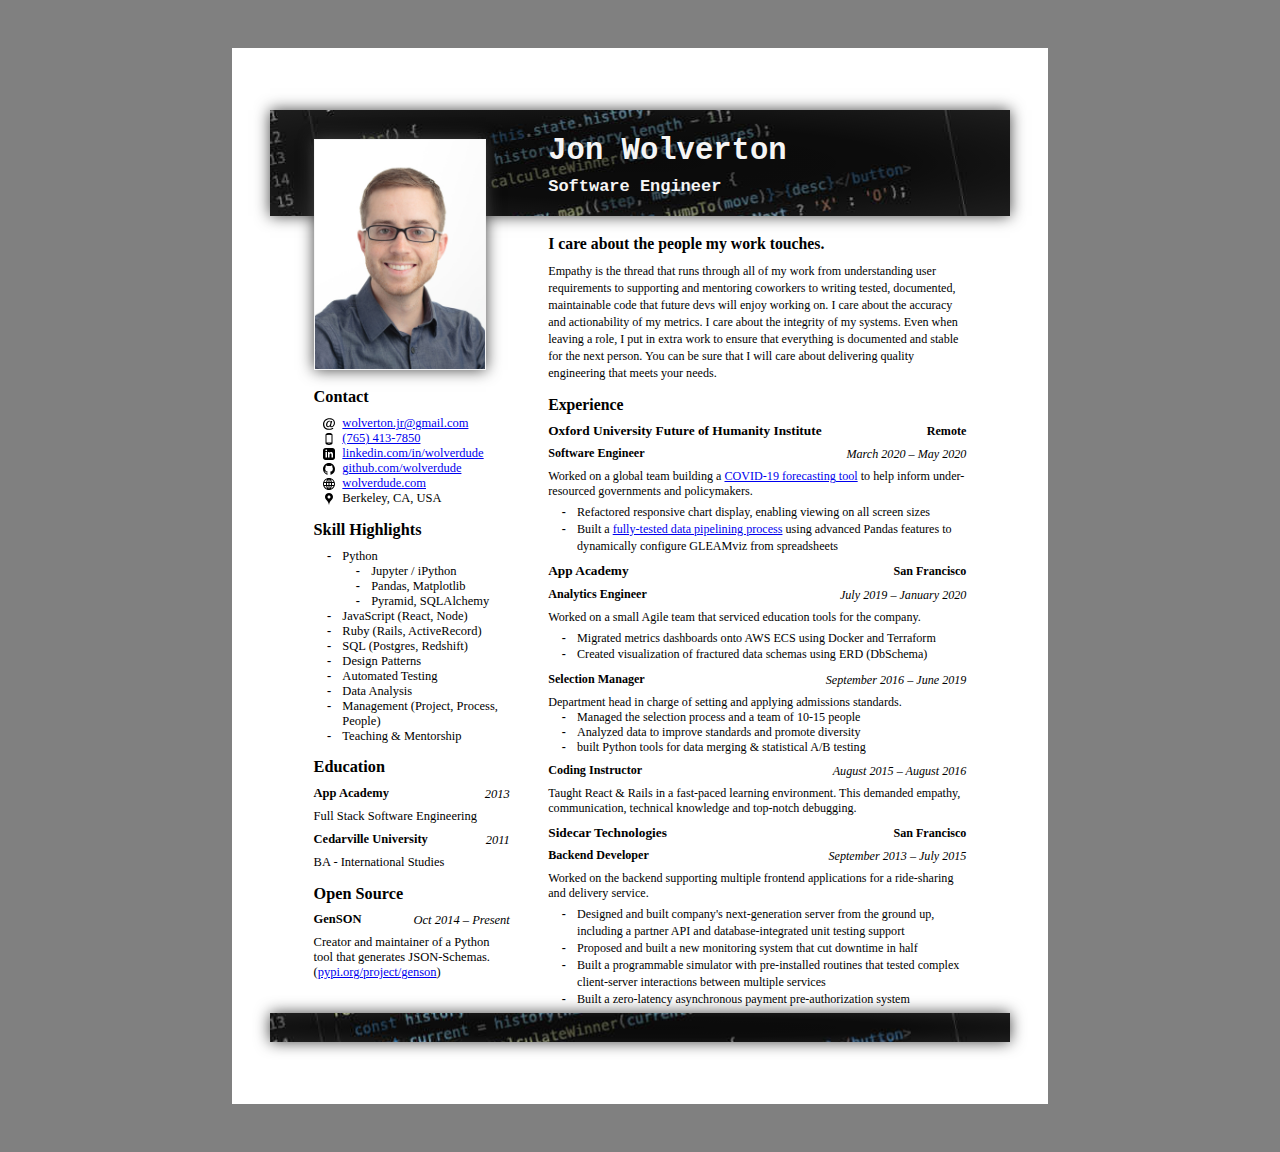
==== commit 36b02202: "swap in project that highlights AWS experience" ====
--- a/resume.html
+++ b/resume.html
@@ -47,8 +47,8 @@
                 <p class="dates">July 2019 – January 2020</p>
                 <p>Worked on a small Agile team that serviced education tools for the company.</p>
                 <ul class="extra-line-spacing">
+                  <li>Migrated metrics dashboards onto AWS ECS using Docker and Terraform</li>
                   <li>Created visualization of fractured data schemas using ERD (DbSchema)</li>
-                  <li>Generated accurate regulatory reporting from lossy and redundant data</li>
                 </ul>
 
               </section>
@@ -63,7 +63,7 @@
                 </ul>
               </section>
               <section class="role">
-                <h4>Instructor</h4>
+                <h4>Coding Instructor</h4>
                 <p class="dates">August 2015 – August 2016</p>
                 <p>Taught React & Rails in a fast-paced learning environment. This demanded empathy, communication, technical knowledge and top-notch debugging.</p>
               </section>
